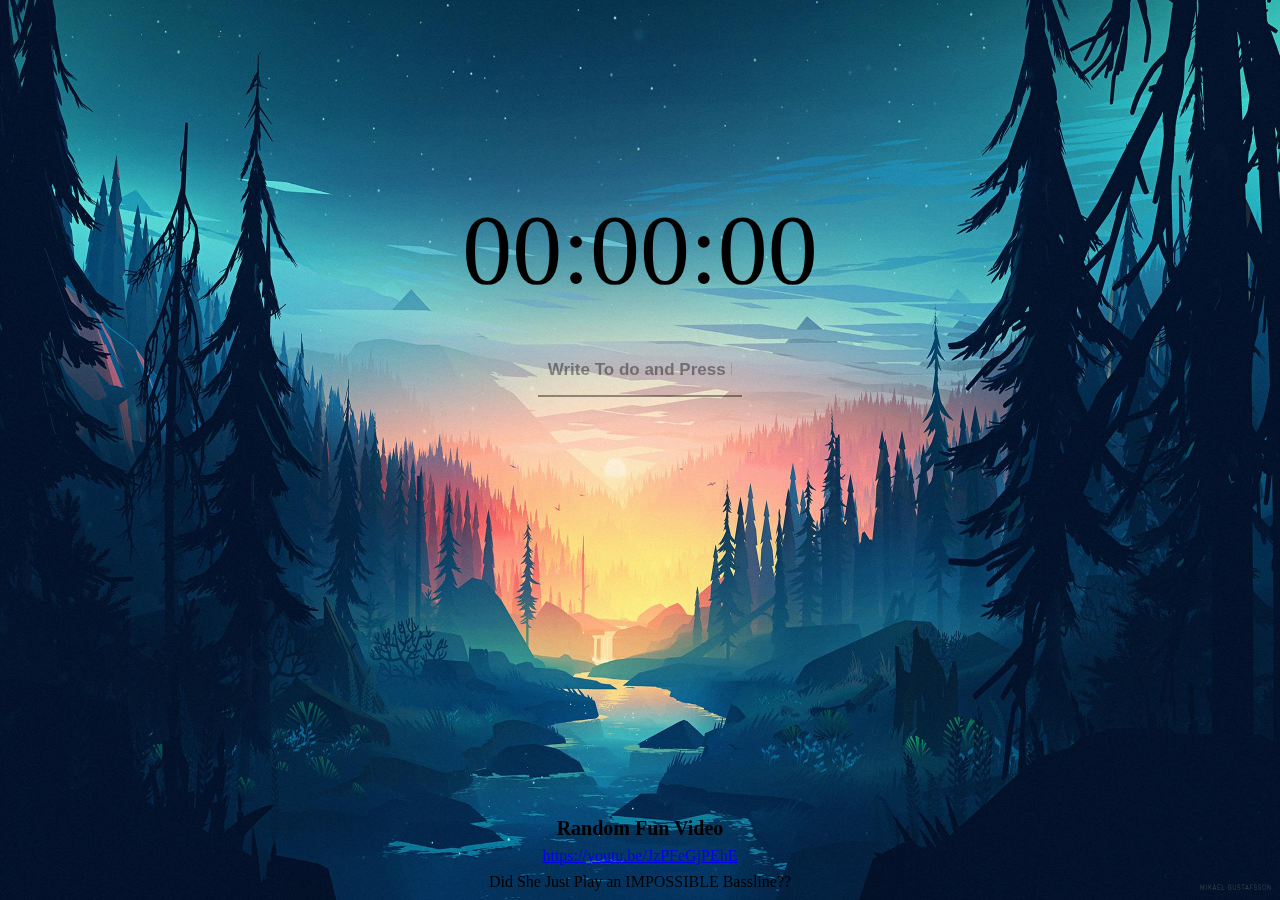
==== index.html @ bd0330e6 "html name change" ====
<!DOCTYPE html>
<html>
  <head>
    <title>Vanilla Challenge</title>
    <meta charset="UTF-8" />
    <link rel="stylesheet" href="css/style.css" />
  </head>

  <body>
    <!--geo location-->
    <div id="weather&location" class="geolocations">
      <span id="city" class="geolocations_info"></span>
      <span id="weather" class="geolocations_info"></span>
      <span id="temperature" class="geolocations_info"></span>
    </div>

    <!--clock-->
    <h2 id="clock">00:00:00</h2>

    <!--login-->
    <form id="loggin-form" class="hidden">
      <input
        required
        maxlength="20"
        placeholder="Write you are name."
        type="text"
      />
    </form>
    <h3 id="greeting" class="hidden"></h3>

    <!--to Do list-->
    <form id="todo-form">
      <input required type="text" placeholder="Write To do and Press Enter." />
    </form>
    <ul id="todo-list"></ul>

    <!--fun videos-->
    <div id="fun_videos">
      <h3 class="fun_videos_title">Random Fun Video</h3>
      <a class="fun_videos_info"></a>
      <span class="fun_videos_info"></span>
    </div>
    <script src="js/login.js"></script>
    <script src="js/clock.js"></script>
    <script src="js/Funvideos.js"></script>
    <script src="js/Background.js"></script>
    <script src="js/TODO.js"></script>
    <script src="js/weather.js"></script>
  </body>
</html>
---- css/style.css ----
@import "reset.css";
/*login form & greeting */
.hidden {
  display: none;
}

#loggin-form {
  margin-top: 60px;
  text-align: center;
}

#loggin-form input {
  padding: 15px 10px 15px 10px;
  border: none;
  background-color: transparent;
  font-size: 22px;
  font-weight: 600;
  color: rgba(9, 82, 48, 0.555);
  border-bottom: 2px solid rgba(0, 0, 0, 0.4);
  width: 15%;
  text-align: center;
}

#greeting {
  font-size: 30px;
  margin-top: 60px;
  text-align: center;
  font-weight: 600;
}

/*geolocation*/
.geolocations {
  position: fixed;
  top: 10px;
  right: 10px;
}

.geolocations_info {
  font-size: 15px;
  font-weight: 600;
}
/*just clock*/
#clock {
  margin-top: 200px;
  text-align: center;
  font-size: 100px;
}

/*to do list*/
#todo-form {
  margin-top: 20px;
  padding: 25px;
  text-align: center;
}

#todo-form input {
  padding: 15px 10px 15px 10px;
  border: none;
  background-color: transparent;
  font-size: 17px;
  font-weight: 600;
  border-bottom: 2px solid rgba(0, 0, 0, 0.4);
  width: 15%;
  text-align: center;
}
#todo-form input::placeholder {
  font-size: 17px;
  color: rgba(0, 0, 0, 0.4);
  font-weight: 600;
}

#todo-list {
  text-align: center;
  height: 300px;
  overflow-y: scroll;
}

#todo-list li {
  margin-bottom: 10px;
  font-size: 20px;
  font-weight: 600;
  color: rgba(0, 0, 0, 0.8);
}

#todo-list button {
  margin-left: 10px;
  background-color: transparent;
  border: none;
  position: relative;
  top: -2px;
}

#todo-list::-webkit-scrollbar {
  display: none;
  -ms-overflow-style: none;
  scrollbar-width: none;
}

/*more sexy input layout*/
input:focus {
  outline: none;
}

/*fun video*/
#fun_videos {
  position: fixed;
  width: 100%;
  bottom: 5px;
  display: flex;
  flex-direction: column;
  align-items: center;
}
.fun_videos_title {
  margin: 5px;
  font-size: 20px;
  font-weight: 600;
}

.fun_videos_info {
  margin: 5px;
}

/*background img*/
img {
  position: fixed;
  top: 0;
  z-index: -1;
  height: 100%;
  width: 100%;
}
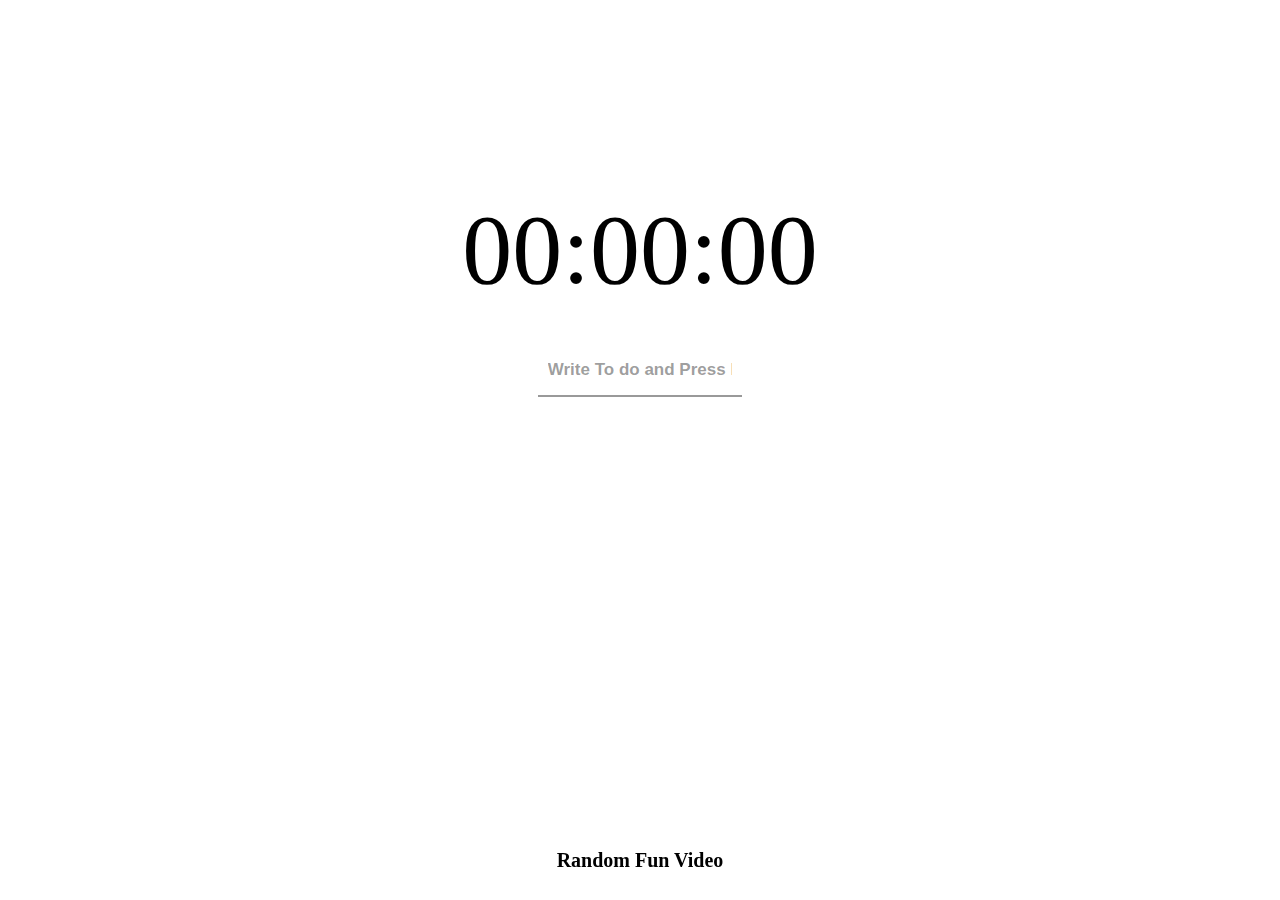
==== commit 5db77841: "update index.html" ====
--- a/index.html
+++ b/index.html
@@ -42,9 +42,9 @@
     </div>
     <script src="js/login.js"></script>
     <script src="js/clock.js"></script>
-    <script src="js/Funvideos.js"></script>
-    <script src="js/Background.js"></script>
-    <script src="js/TODO.js"></script>
+    <script src="js/funvideos.js"></script>
+    <script src="js/background.js"></script>
+    <script src="js/todo.js"></script>
     <script src="js/weather.js"></script>
   </body>
 </html>
